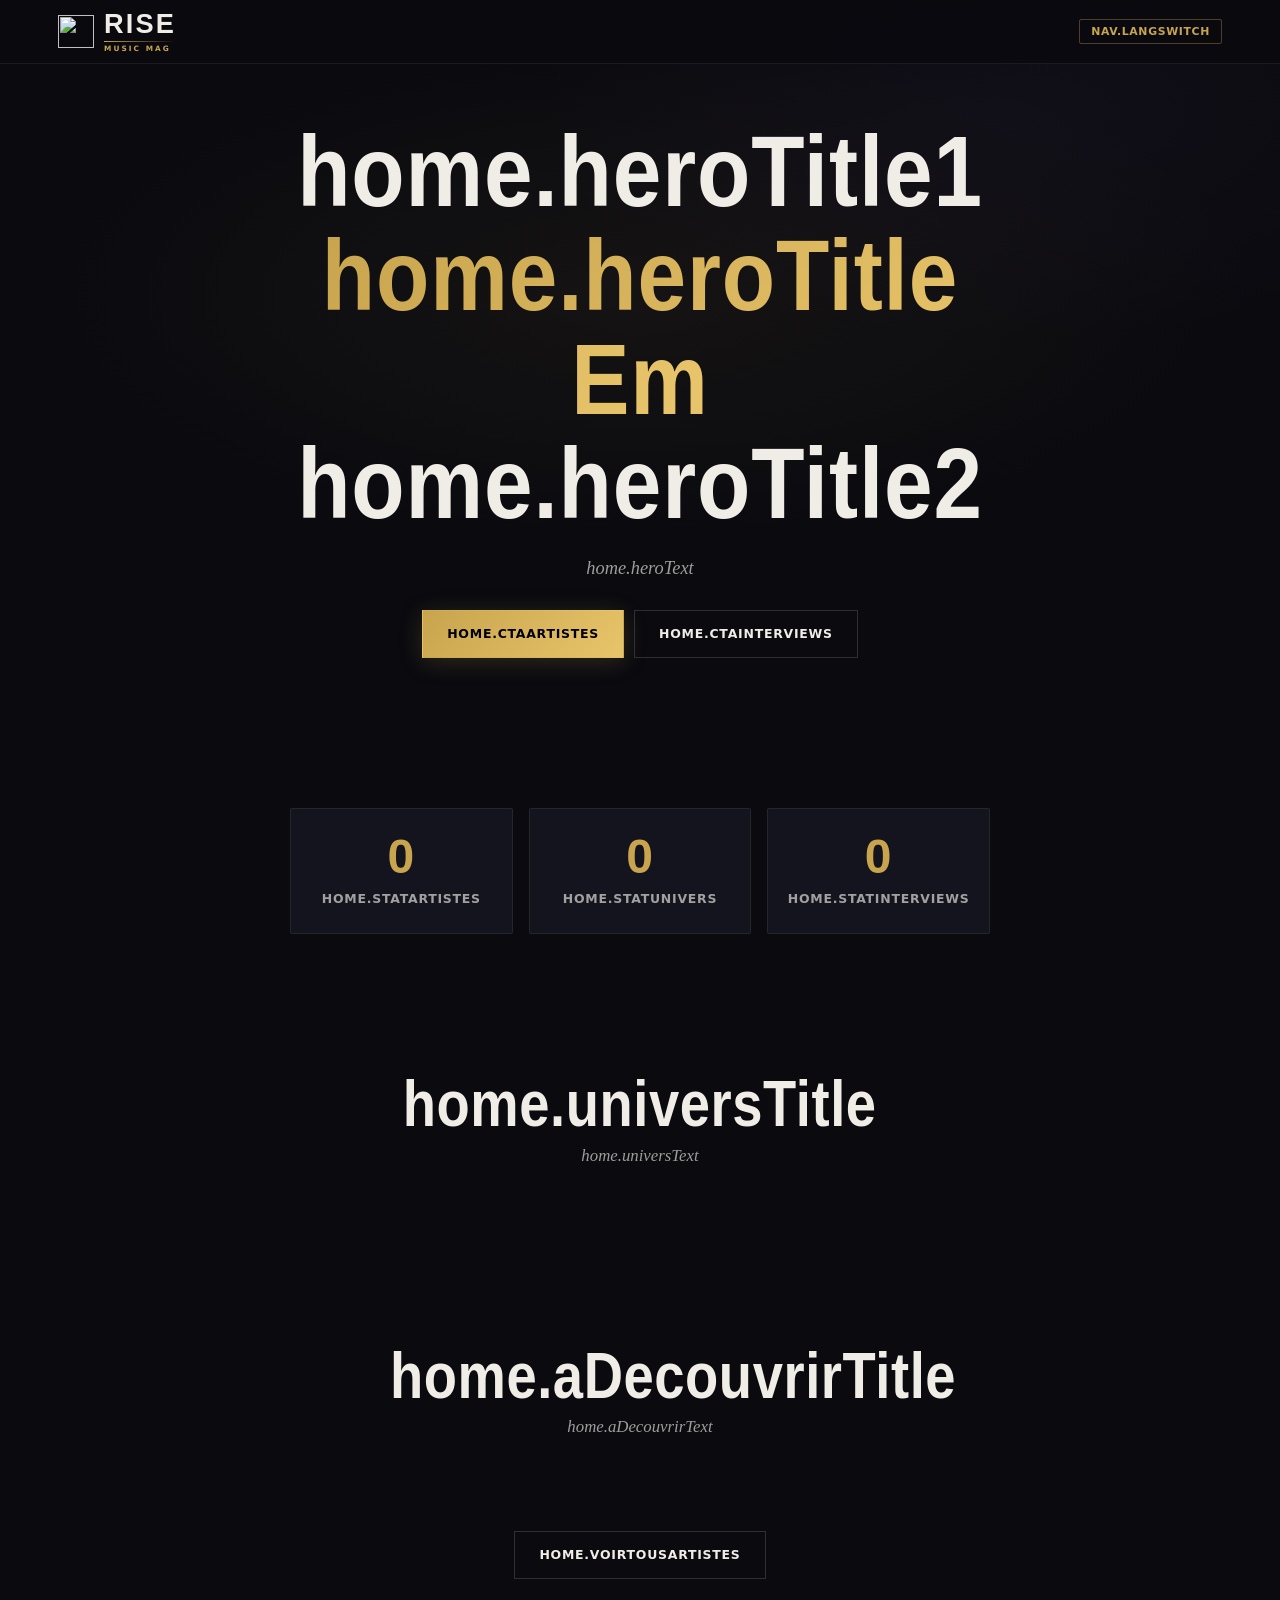
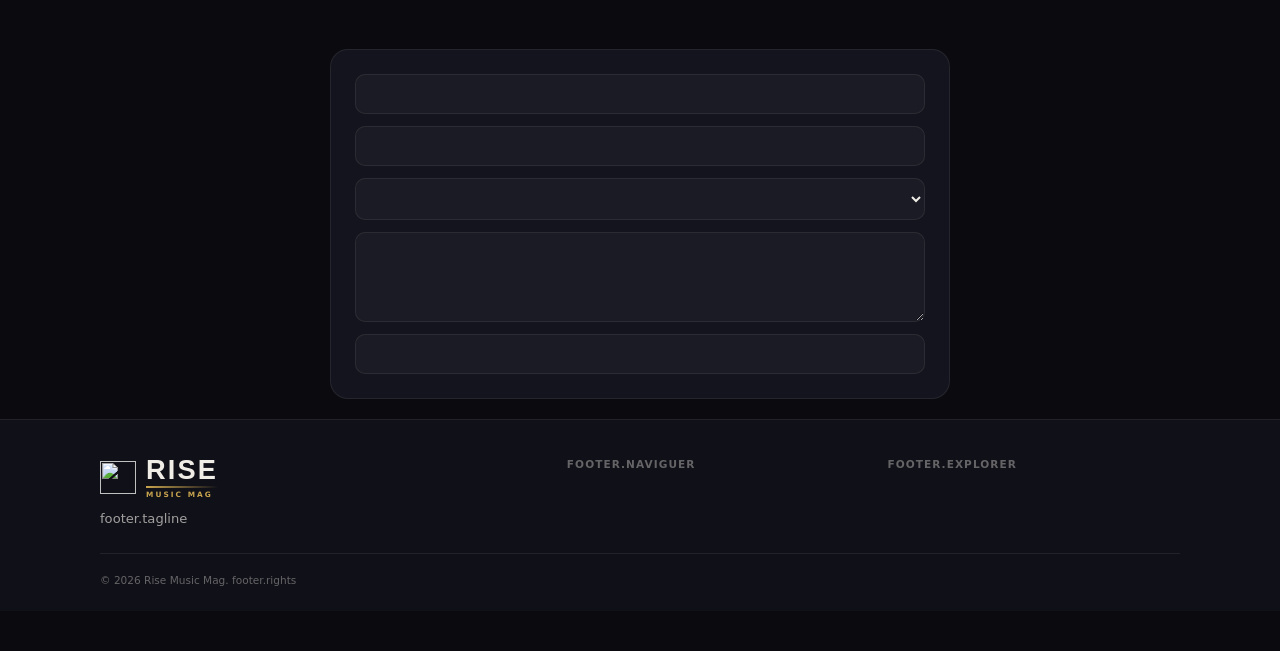
==== index.html @ db1eeb1b "Add files via upload" ====
<!DOCTYPE html>
<html lang="fr">
<head>
<meta charset="UTF-8">
<meta name="viewport" content="width=device-width, initial-scale=1, viewport-fit=cover">
<title>Rise Music Mag</title>
<meta name="description" content="Rise Music Mag est un média musical indépendant qui découvre de nouveaux talents et suit l'actualité des artistes confirmés.">

<!-- Favicons -->
<link rel="icon" href="/favicon.ico" sizes="any">
<link rel="icon" type="image/png" sizes="32x32" href="/images/logo/favicon-32.png">
<link rel="icon" type="image/png" sizes="16x16" href="/images/logo/favicon-16.png">
<link rel="apple-touch-icon" href="/images/logo/favicon-192.png">
<link rel="manifest" href="/manifest.json">
<meta name="theme-color" content="#0A0A0F">

<!-- Préchargement des ressources critiques -->
<!-- Pas de préchargement de police : le site utilise actuellement uniquement
     des polices système (cf. css/typography.css, --font-display et
     --font-editorial pointent vers des piles système, aucun @font-face).
     Si une police custom est ajoutée plus tard (ex: une vraie "Roboto
     Condensed" auto-hébergée plutôt que sa simulation via la pile système),
     ajouter ici un <link rel="preload" as="font" type="font/woff2" crossorigin>
     vers le fichier .woff2 réellement utilisé. -->
<link rel="preload" href="/css/main.css" as="style">
<link rel="preload" href="/js/app.js" as="script" crossorigin>
<link rel="preload" href="/images/logo/logo-symbol.webp" as="image" type="image/webp">

<link rel="stylesheet" href="/css/main.css">

<!-- Open Graph / Twitter Card par défaut (surchargés par page via js/seo.js) -->
<meta property="og:type" content="website">
<meta property="og:site_name" content="Rise Music Mag">
<meta property="og:title" content="Rise Music Mag">
<meta property="og:description" content="Média musical indépendant — artistes émergents, interviews, actualité.">
<meta property="og:image" content="/images/og/og-image.jpg">
<meta name="twitter:card" content="summary_large_image">

<!-- Netlify Identity widget : nécessaire pour que les liens d'invitation par
     email envoyés depuis le tableau de bord Netlify (section Identity)
     fonctionnent correctement. Le script de redirection post-connexion est
     juste avant </body>. Coût négligible (chargé en différé, petit script). -->
<script src="https://identity.netlify.com/v1/netlify-identity-widget.js"></script>
</head>
<body>

<div id="progressBar"></div>

<nav class="nav" id="main-nav">
  <div class="nav-in">
    <span id="nav-logo"></span>
    <ul class="links" id="nav-links"></ul>
    <button class="burger" id="burger" aria-label="Ouvrir le menu" aria-expanded="false" aria-controls="mnav">
      <span></span><span></span><span></span>
    </button>
  </div>
</nav>

<div class="mnav" id="mnav">
  <div class="mnav-logo" id="mnav-logo"></div>
  <nav id="mnav-links" aria-label="Menu mobile"></nav>
</div>

<main id="app" role="main"></main>

<!--
  Formulaire statique caché, invisible et jamais affiché à l'utilisateur.
  Nécessaire uniquement parce que Rise Music Mag est une SPA : Netlify
  détecte les formulaires "data-netlify" en scannant le HTML au moment du
  build, AVANT que le JavaScript ne s'exécute. Sans cette copie statique,
  le formulaire réellement affiché (généré par js/render-static-pages.js)
  ne serait jamais détecté par Netlify et les soumissions échoueraient.
  Les champs ci-dessous doivent rester strictement identiques (mêmes
  name="...") à ceux du formulaire réel.
-->
<form name="contact" data-netlify="true" netlify-honeypot="bot-field" hidden>
  <input type="text" name="name">
  <input type="email" name="email">
  <select name="subject"><option value="artiste"></option><option value="presse"></option><option value="autre"></option></select>
  <textarea name="message"></textarea>
  <input name="bot-field">
</form>


<footer>
  <div class="foot-top">
    <div class="foot-brand">
      <div id="footer-logo"></div>
      <p>Média musical indépendant. Découverte d'artistes émergents et confirmés, interviews exclusives et actualité musicale.</p>
    </div>
    <div id="footer-cols" style="display:contents"></div>
  </div>
  <div class="foot-bottom">
    <span class="copy">© <span id="footer-year"></span> Rise Music Mag. Tous droits réservés.</span>
    <div id="footer-social"></div>
  </div>
</footer>

<div id="loader">
  <div style="text-align:center">
    <div class="loader-anim"></div>
    <div class="loader-text">Chargement</div>
  </div>
</div>

<script>
  document.getElementById('footer-year').textContent = new Date().getFullYear();
  // Sécurité : si le JS principal échoue à charger ou plante avant d'avoir
  // pu masquer le loader, on le masque quand même après un délai pour ne
  // jamais bloquer l'utilisateur derrière un écran de chargement infini.
  setTimeout(() => {
    const l = document.getElementById('loader');
    if (l && !l.classList.contains('hidden')) l.classList.add('hidden');
  }, 6000);
</script>
<script type="module" src="/js/app.js"></script>

<!-- Redirige vers /admin/ après une connexion réussie via un lien d'invitation
     par email (sinon l'utilisateur reste bloqué sur la page d'accueil après
     avoir cliqué sur "Confirmer mon compte" dans l'email Netlify Identity). -->
<script>
  if (window.netlifyIdentity) {
    window.netlifyIdentity.on('init', (user) => {
      if (!user) {
        window.netlifyIdentity.on('login', () => {
          document.location.href = '/admin/';
        });
      }
    });
  }
</script>
</body>
</html>
---- css/main.css ----
/**
 * Rise Music Mag — Point d'entrée CSS
 * ----------------------------------------------------------------
 * Importe tous les modules dans l'ordre où la cascade doit s'appliquer :
 * tokens d'abord (variables), puis typographie et animations (utilisées
 * partout), puis layout général, puis composants du plus générique
 * (boutons) au plus spécifique (article). Footer et utilitaires en dernier.
 *
 * Pour ajouter un nouveau composant : créer son fichier dans /css,
 * l'importer ici à l'endroit logique, ne jamais dupliquer une règle
 * déjà définie dans tokens.css ou typography.css.
 */

@import url('tokens.css');
@import url('typography.css');
@import url('animations.css');
@import url('layout.css');
@import url('navigation.css');
@import url('buttons.css');
@import url('cards.css');
@import url('article.css');
@import url('forms.css');
@import url('footer.css');
@import url('utilities.css');
---- css/main.css ----
/**
 * Rise Music Mag — Point d'entrée CSS
 * ----------------------------------------------------------------
 * Importe tous les modules dans l'ordre où la cascade doit s'appliquer :
 * tokens d'abord (variables), puis typographie et animations (utilisées
 * partout), puis layout général, puis composants du plus générique
 * (boutons) au plus spécifique (article). Footer et utilitaires en dernier.
 *
 * Pour ajouter un nouveau composant : créer son fichier dans /css,
 * l'importer ici à l'endroit logique, ne jamais dupliquer une règle
 * déjà définie dans tokens.css ou typography.css.
 */

@import url('tokens.css');
@import url('typography.css');
@import url('animations.css');
@import url('layout.css');
@import url('navigation.css');
@import url('buttons.css');
@import url('cards.css');
@import url('article.css');
@import url('forms.css');
@import url('footer.css');
@import url('utilities.css');
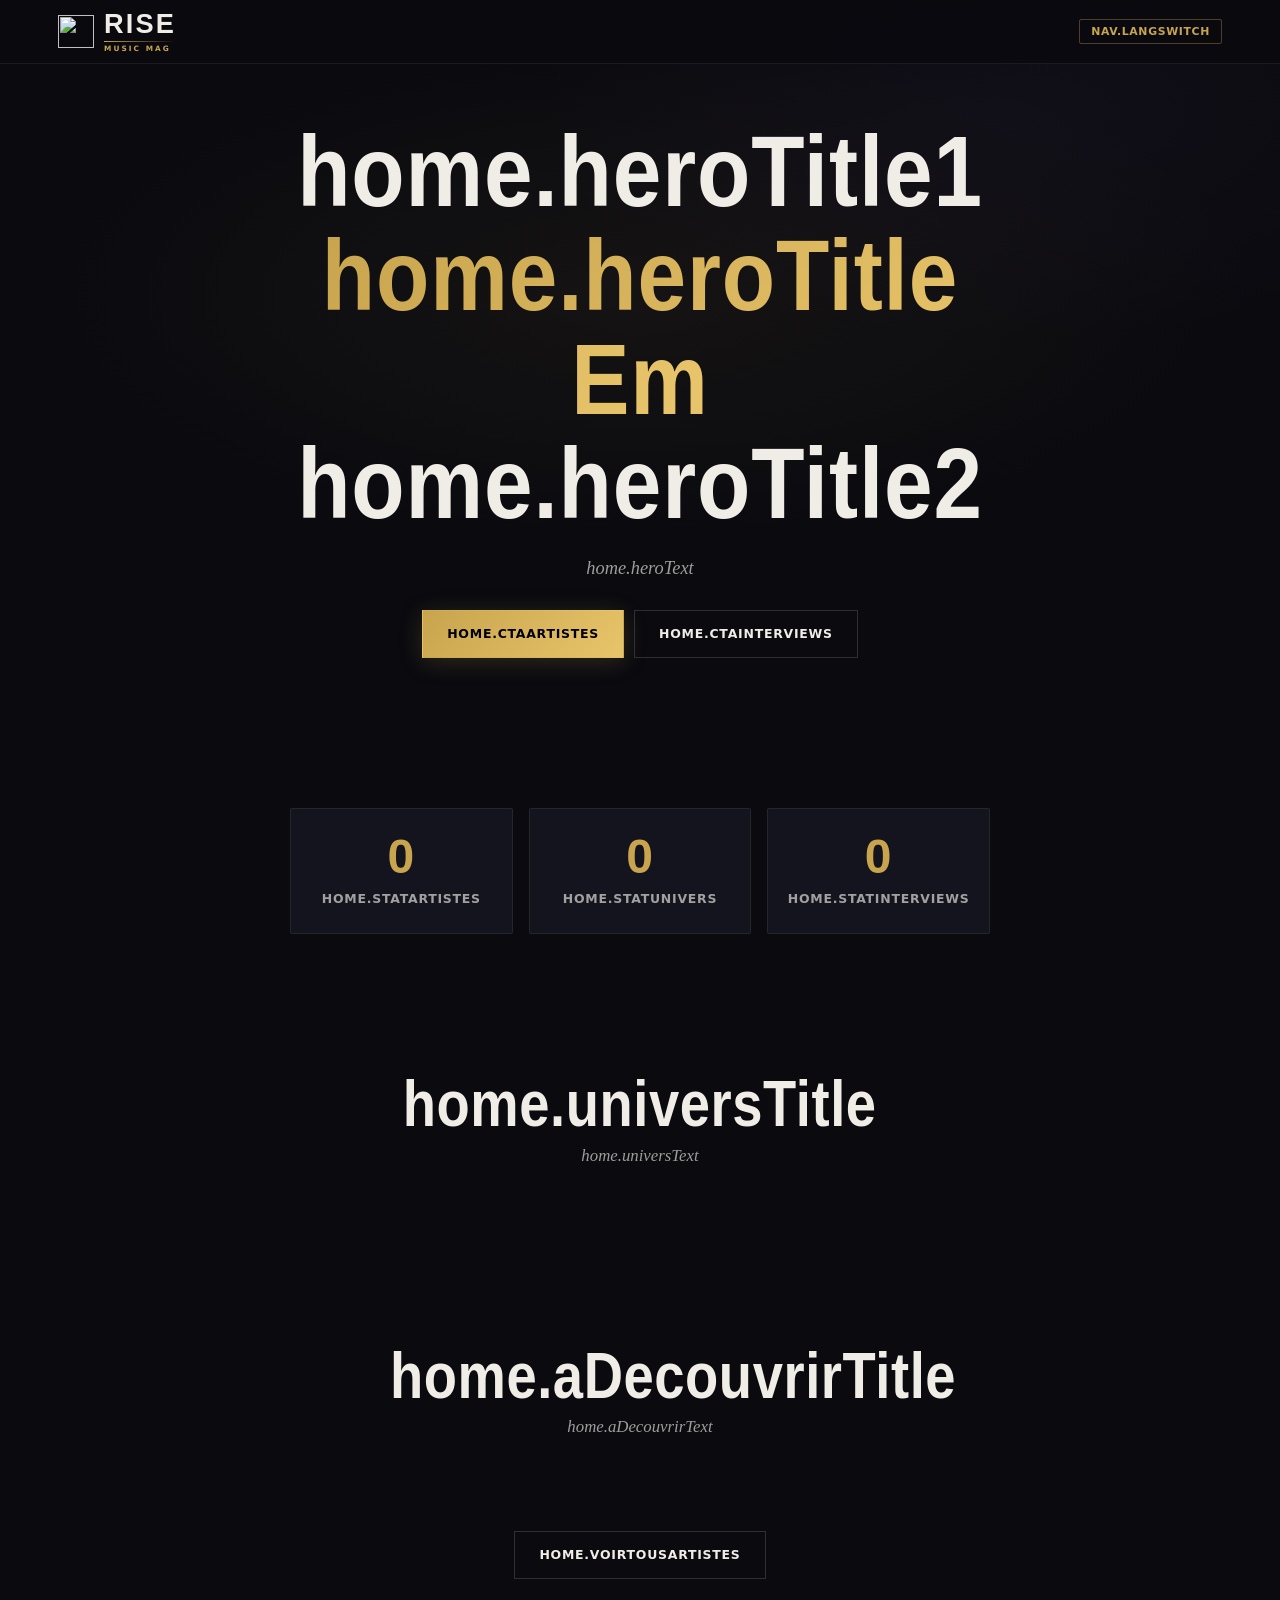
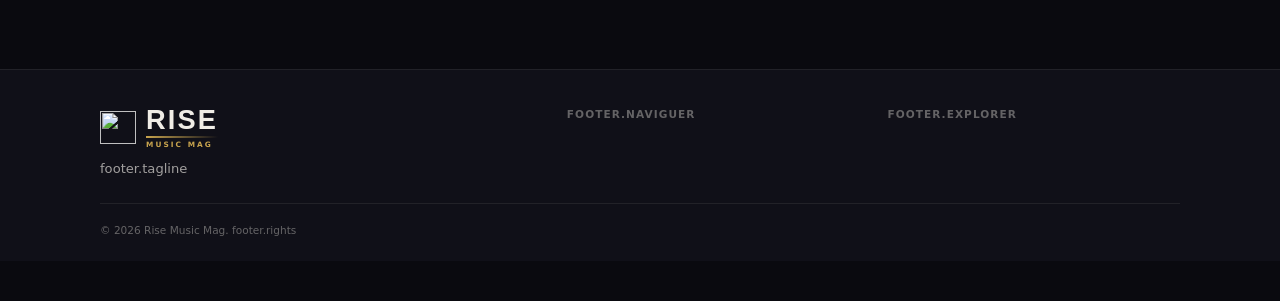
==== commit 86cbb12d: "Fix: Masquer complètement le formulaire Netlify avec CSS forces !important" ====
--- a/index.html
+++ b/index.html
@@ -41,6 +41,20 @@
      fonctionnent correctement. Le script de redirection post-connexion est
      juste avant </body>. Coût négligible (chargé en différé, petit script). -->
 <script src="https://identity.netlify.com/v1/netlify-identity-widget.js"></script>
+
+<style>
+  /* Force le formulaire Netlify hidden à rester invisible */
+  form[name="contact"][data-netlify="true"] {
+    display: none !important;
+    position: absolute !important;
+    left: -9999px !important;
+    visibility: hidden !important;
+    pointer-events: none !important;
+    height: 0 !important;
+    width: 0 !important;
+    overflow: hidden !important;
+  }
+</style>
 </head>
 <body>
 
@@ -72,6 +86,10 @@
   ne serait jamais détecté par Netlify et les soumissions échoueraient.
   Les champs ci-dessous doivent rester strictement identiques (mêmes
   name="...") à ceux du formulaire réel.
+  
+  IMPORTANT: Le CSS ci-dessus (voir <style> en <head>) force ce formulaire
+  à rester complètement invisible même si un navigateur ou une extension
+  ne respecte pas correctement l'attribut HTML "hidden".
 -->
 <form name="contact" data-netlify="true" netlify-honeypot="bot-field" hidden>
   <input type="text" name="name">
